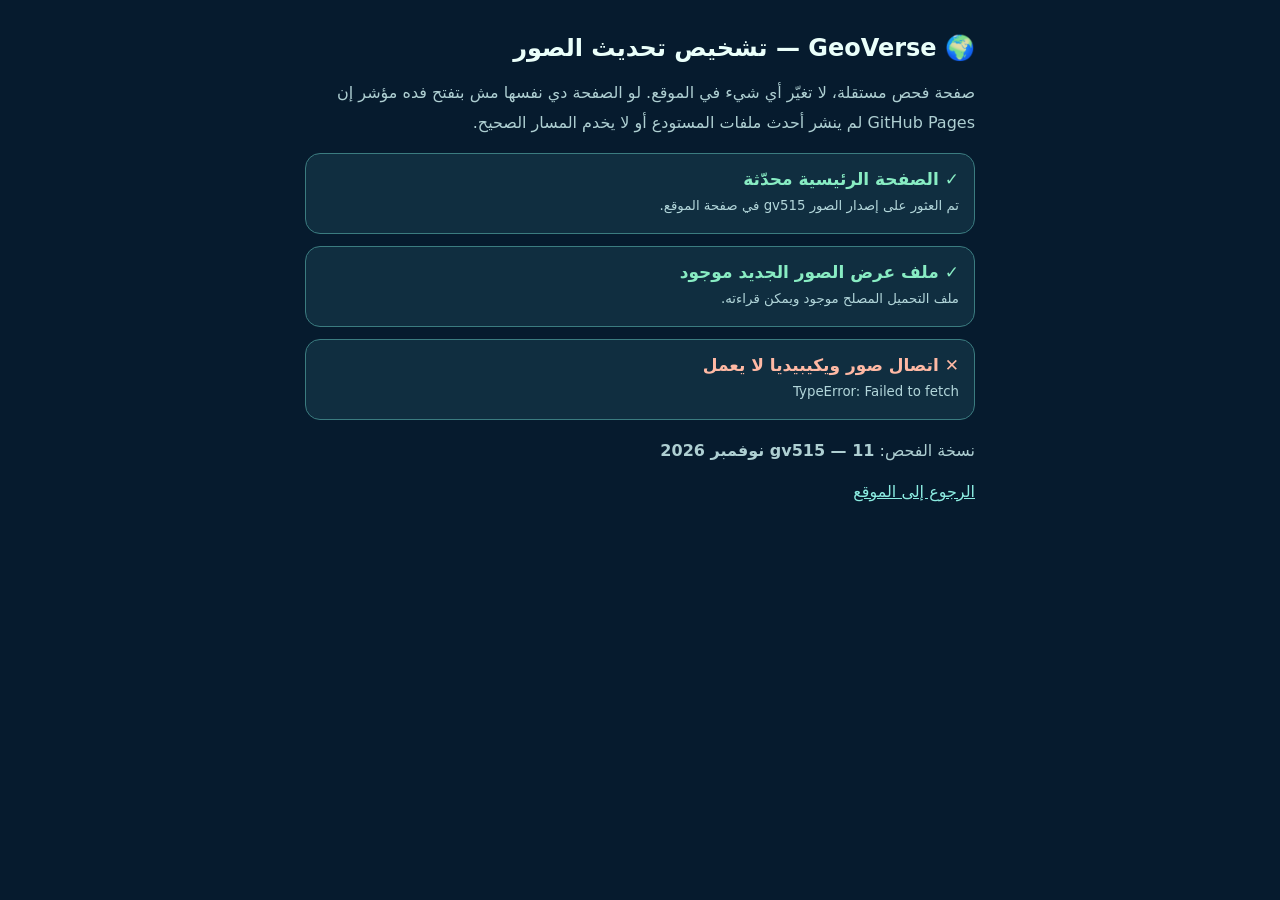
==== tourism-check.html @ b1035cef "Add isolated GitHub Pages tourism photo diagnostic to distinguish stale deploy from API failures" ====
<!doctype html>
<html lang="ar" dir="rtl"><head><meta charset="utf-8"><meta name="viewport" content="width=device-width,initial-scale=1">
<title>GeoVerse — فحص تحديث المزارات</title>
<style>
:root{font-family:system-ui,Tahoma,sans-serif;color-scheme:dark;background:#061b2e;color:#eafffa}
body{margin:0;padding:22px 14px}main{max-width:670px;margin:auto}h1{font-size:24px;margin:12px 0}p{line-height:1.85;color:#aecfd2}
article{background:#102e40;border:1px solid #3b7c80;border-radius:15px;padding:15px;margin:12px 0}
strong{display:block;font-size:17px}small{display:block;color:#b2d6da;line-height:1.8;margin-top:5px}
.good{color:#88ecc3}.bad{color:#ffb9a4}.wait{color:#e6cb85}
a{color:#8bece1}img{max-width:220px;max-height:150px;object-fit:contain;display:block;margin-top:10px}
</style></head><body><main><h1>🌍 GeoVerse — تشخيص تحديث الصور</h1>
<p>صفحة فحص مستقلة، لا تغيّر أي شيء في الموقع. لو الصفحة دي نفسها مش بتفتح فده مؤشر إن GitHub Pages لم ينشر أحدث ملفات المستودع أو لا يخدم المسار الصحيح.</p>
<article><strong id="index" class="wait">جارٍ فحص نسخة الصفحة الرئيسية…</strong><small id="indexNote"></small></article>
<article><strong id="asset" class="wait">جارٍ فحص ملف الصور الجديد…</strong><small id="assetNote"></small></article>
<article><strong id="api" class="wait">جارٍ فحص ويكيبيديا…</strong><small id="apiNote"></small><div id="preview"></div></article>
<p>نسخة الفحص: <b>gv515 — 11 نوفمبر 2026</b></p><a href="./?gv_update=515">الرجوع إلى الموقع</a></main>
<script>
(async function(){
'use strict';
function show(id,good,heading,note){const el=document.getElementById(id);el.className=good?'good':'bad';el.textContent=(good?'✓ ':'✕ ')+heading;document.getElementById(id+'Note').textContent=note||''}
async function fetchText(file){
 const response=await fetch(file+(file.includes('?')?'&':'?')+'nocache='+Date.now(),{cache:'no-store'});
 if(!response.ok)throw Error('HTTP '+response.status);
 return await response.text();
}
try{
 const html=await fetchText('./index.html');
 const yes=html.includes('gv515-photo-preload-fix')&&html.includes('tourism-visuals-v511.js');
 show('index',yes,yes?'الصفحة الرئيسية محدّثة':'الصفحة الرئيسية ما زالت قديمة',yes?'تم العثور على إصدار الصور gv515 في صفحة الموقع.':'الإصدار gv515 غير ظاهر في نسخة index.html التي تقدمها الاستضافة.');
}catch(e){show('index',false,'تعذر قراءة الصفحة الرئيسية',String(e))}
try{
 const js=await fetchText('./tourism-visuals-v511.js');
 const yes=js.includes('const img=new Image()')&&js.includes('gv511-detail-photo');
 show('asset',yes,yes?'ملف عرض الصور الجديد موجود':'ملف الصور قديم أو غير متاح',yes?'ملف التحميل المصلح موجود ويمكن قراءته.':'الملف لا يحتوي على إصلاح التحميل أو فشلت قراءته.');
}catch(e){show('asset',false,'تعذر قراءة ملف الصور',String(e))}
try{
 const params=new URLSearchParams({action:'query',format:'json',formatversion:'2',prop:'pageimages',piprop:'thumbnail',pithumbsize:'320',redirects:'1',origin:'*',titles:'Eiffel Tower'});
 const response=await fetch('https://en.wikipedia.org/w/api.php?'+params.toString());
 if(!response.ok)throw Error('Wikipedia HTTP '+response.status);
 const data=await response.json();
 const photo=data.query?.pages?.[0]?.thumbnail?.source;
 if(!photo)throw Error('لم يرجع رابط صورة');
 const image=new Image();
 image.alt='صورة اختبار من ويكيبيديا';image.referrerPolicy='no-referrer';
 image.onload=()=>{document.getElementById('preview').appendChild(image);show('api',true,'مصدر الصور يعمل','تم جلب صورة وعرضها بنجاح من ويكيبيديا.')};
 image.onerror=()=>show('api',false,'الصورة لا تُحمّل','رجع رابط الصورة لكن متصفحك لم يستطع عرض الملف.');
 image.src=photo;
}catch(e){show('api',false,'اتصال صور ويكيبيديا لا يعمل',String(e))}
})();
</script></body></html>
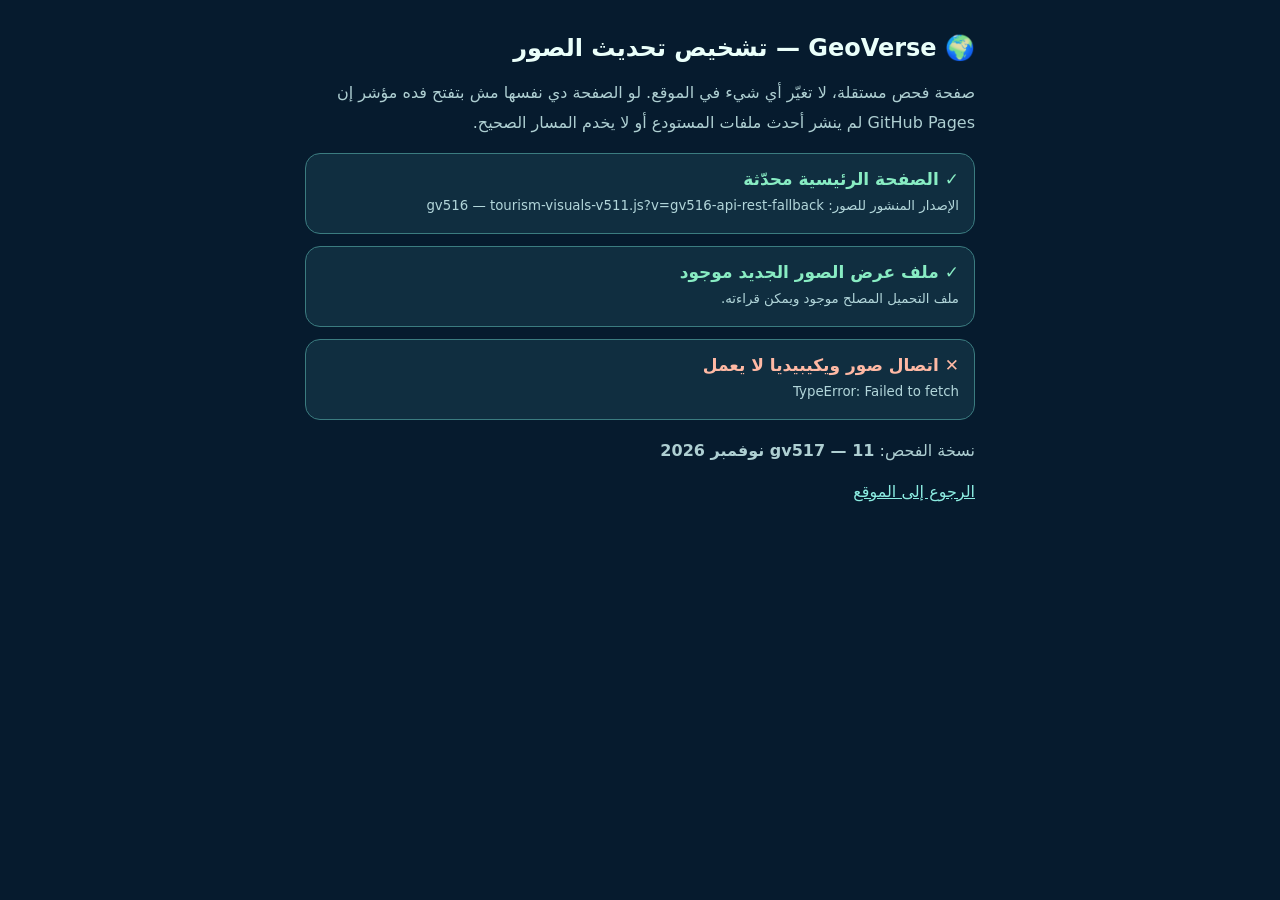
==== commit a51344f5: "Fix false old-version warning in Pages image diagnostic for gv516 and newer" ====
--- a/tourism-check.html
+++ b/tourism-check.html
@@ -13,7 +13,7 @@
 <article><strong id="index" class="wait">جارٍ فحص نسخة الصفحة الرئيسية…</strong><small id="indexNote"></small></article>
 <article><strong id="asset" class="wait">جارٍ فحص ملف الصور الجديد…</strong><small id="assetNote"></small></article>
 <article><strong id="api" class="wait">جارٍ فحص ويكيبيديا…</strong><small id="apiNote"></small><div id="preview"></div></article>
-<p>نسخة الفحص: <b>gv515 — 11 نوفمبر 2026</b></p><a href="./?gv_update=515">الرجوع إلى الموقع</a></main>
+<p>نسخة الفحص: <b>gv517 — 11 نوفمبر 2026</b></p><a href="./?gv_update=517">الرجوع إلى الموقع</a></main>
 <script>
 (async function(){
 'use strict';
@@ -25,8 +25,10 @@
 }
 try{
  const html=await fetchText('./index.html');
- const yes=html.includes('gv515-photo-preload-fix')&&html.includes('tourism-visuals-v511.js');
- show('index',yes,yes?'الصفحة الرئيسية محدّثة':'الصفحة الرئيسية ما زالت قديمة',yes?'تم العثور على إصدار الصور gv515 في صفحة الموقع.':'الإصدار gv515 غير ظاهر في نسخة index.html التي تقدمها الاستضافة.');
+ const match=html.match(/tourism-visuals-v511\.js\?v=gv(\d+)[^"']*/);
+ const number=match?Number(match[1]):0;
+ const yes=number>=515;
+ show('index',yes,yes?'الصفحة الرئيسية محدّثة':'إصدار الصفحة الرئيسية غير متوافق',match?'الإصدار المنشور للصور: gv'+number+' — '+match[0]:'ملف الصور غير مشار إليه في نسخة index.html المنشورة.');
 }catch(e){show('index',false,'تعذر قراءة الصفحة الرئيسية',String(e))}
 try{
  const js=await fetchText('./tourism-visuals-v511.js');
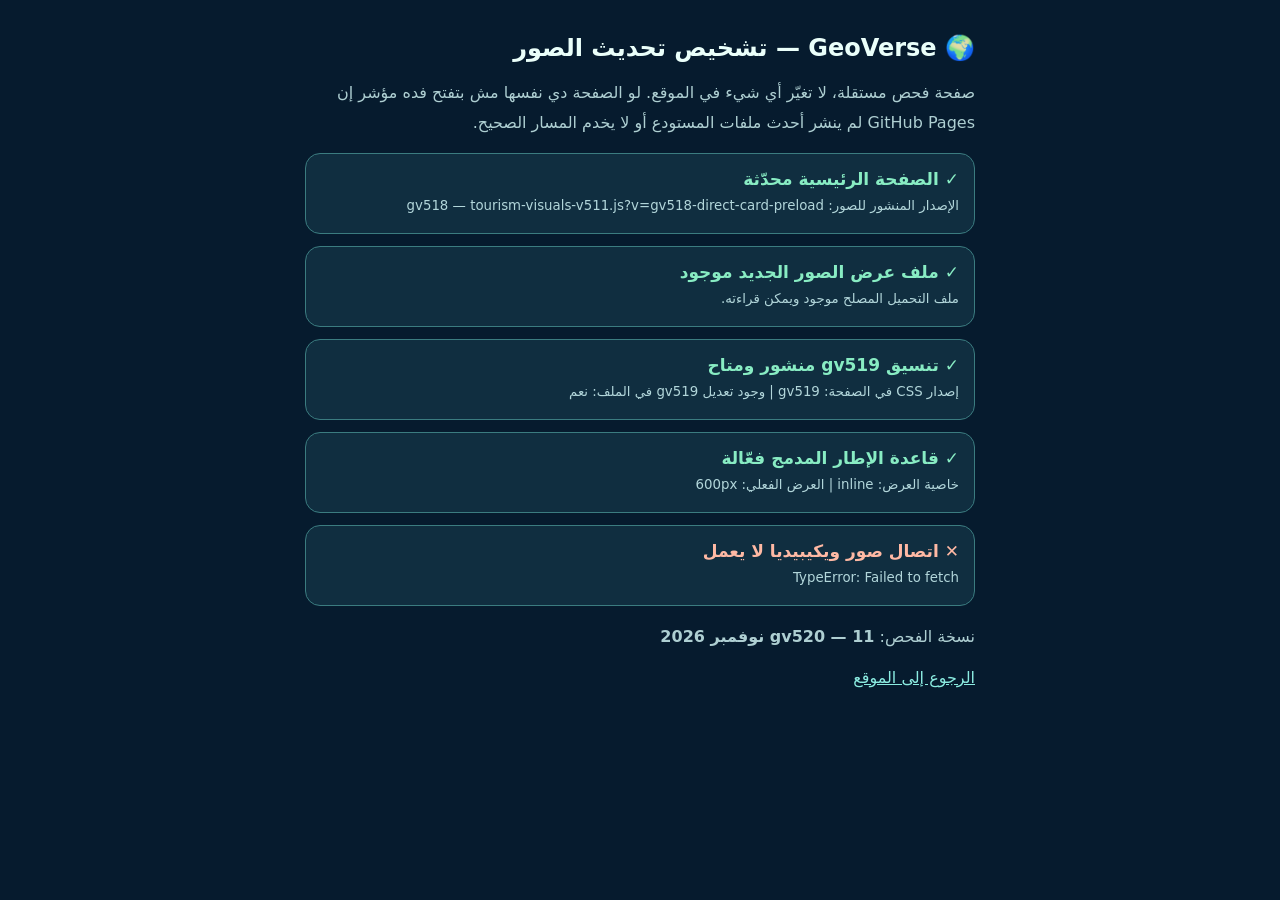
==== commit 8af2f7db: "Extend live Pages diagnostics to verify gv519 CSS release and actual photo frame styles" ====
--- a/tourism-check.html
+++ b/tourism-check.html
@@ -12,8 +12,10 @@
 <p>صفحة فحص مستقلة، لا تغيّر أي شيء في الموقع. لو الصفحة دي نفسها مش بتفتح فده مؤشر إن GitHub Pages لم ينشر أحدث ملفات المستودع أو لا يخدم المسار الصحيح.</p>
 <article><strong id="index" class="wait">جارٍ فحص نسخة الصفحة الرئيسية…</strong><small id="indexNote"></small></article>
 <article><strong id="asset" class="wait">جارٍ فحص ملف الصور الجديد…</strong><small id="assetNote"></small></article>
+<article><strong id="style" class="wait">جارٍ فحص ملف تنسيق الصور gv519…</strong><small id="styleNote"></small></article>
+<article><strong id="styletest" class="wait">جارٍ فحص عرض الصورة بدون فراغات…</strong><small id="styletestNote"></small></article>
 <article><strong id="api" class="wait">جارٍ فحص ويكيبيديا…</strong><small id="apiNote"></small><div id="preview"></div></article>
-<p>نسخة الفحص: <b>gv517 — 11 نوفمبر 2026</b></p><a href="./?gv_update=517">الرجوع إلى الموقع</a></main>
+<p>نسخة الفحص: <b>gv520 — 11 نوفمبر 2026</b></p><a href="./?gv_update=520">الرجوع إلى الموقع</a></main>
 <script>
 (async function(){
 'use strict';
@@ -28,6 +30,7 @@
  const match=html.match(/tourism-visuals-v511\.js\?v=gv(\d+)[^"']*/);
  const number=match?Number(match[1]):0;
  const yes=number>=515;
+ window.__gvPublishedIndex=html;
  show('index',yes,yes?'الصفحة الرئيسية محدّثة':'إصدار الصفحة الرئيسية غير متوافق',match?'الإصدار المنشور للصور: gv'+number+' — '+match[0]:'ملف الصور غير مشار إليه في نسخة index.html المنشورة.');
 }catch(e){show('index',false,'تعذر قراءة الصفحة الرئيسية',String(e))}
 try{
@@ -35,6 +38,31 @@
  const yes=js.includes('const img=new Image()')&&js.includes('gv511-detail-photo');
  show('asset',yes,yes?'ملف عرض الصور الجديد موجود':'ملف الصور قديم أو غير متاح',yes?'ملف التحميل المصلح موجود ويمكن قراءته.':'الملف لا يحتوي على إصلاح التحميل أو فشلت قراءته.');
 }catch(e){show('asset',false,'تعذر قراءة ملف الصور',String(e))}
+try{
+ const html=window.__gvPublishedIndex||await fetchText('./index.html');
+ const match=html.match(/tourism-visuals-v511\.css\?v=gv(\d+)[^"']*/);
+ const version=match?Number(match[1]):0;
+ const css=await fetchText('./tourism-visuals-v511.css');
+ const has519=css.includes('gv519: A successfully loaded real photo')&&css.includes('max-width:100%!important');
+ const correctLink=version>=519;
+ show('style',correctLink&&has519,(correctLink&&has519)?'تنسيق gv519 منشور ومتاح':'تنسيق الصور gv519 لم يصل كاملًا',
+  'إصدار CSS في الصفحة: gv'+version+' | وجود تعديل gv519 في الملف: '+(has519?'نعم':'لا'));
+ if(correctLink&&has519){
+  const test=document.createElement('div');
+  test.className='gv196-detail';
+  test.innerHTML='<span class="gv511-detail-photo gv511-loaded"><img class="gv511-img" alt="" style="width:340px;height:140px" src="data:image/svg+xml,%3Csvg xmlns=%22http://www.w3.org/2000/svg%22 width=%22340%22 height=%22140%22%3E%3Crect width=%22340%22 height=%22140%22 fill=%22%23248b91%22/%3E%3C/svg%3E"></span>';
+  test.style.cssText='position:absolute;left:-9999px;width:600px';
+  document.body.appendChild(test);
+  const link=document.createElement('link');link.rel='stylesheet';link.href='./tourism-visuals-v511.css?diag='+Date.now();
+  await new Promise((resolve,reject)=>{link.onload=resolve;link.onerror=reject;document.head.appendChild(link)});
+  const photo=test.querySelector('.gv511-detail-photo');
+  const computed=getComputedStyle(photo);
+  const shrink=computed.display==='table'||computed.width!=='600px';
+  show('styletest',shrink,shrink?'قاعدة الإطار المدمج فعّالة':'الإطار ما زال بعرض كبير',
+   'خاصية العرض: '+computed.display+' | العرض الفعلي: '+Math.round(photo.getBoundingClientRect().width)+'px');
+  test.remove();link.remove();
+ }else show('styletest',false,'تعذر اختبار الإطار قبل وصول CSS','ارجع لنتيجة فحص تنسيق gv519 بالأعلى.');
+}catch(e){show('style',false,'تعذر فحص تنسيق الصور',String(e));show('styletest',false,'تعذر اختبار الإطار',String(e))}
 try{
  const params=new URLSearchParams({action:'query',format:'json',formatversion:'2',prop:'pageimages',piprop:'thumbnail',pithumbsize:'320',redirects:'1',origin:'*',titles:'Eiffel Tower'});
  const response=await fetch('https://en.wikipedia.org/w/api.php?'+params.toString());
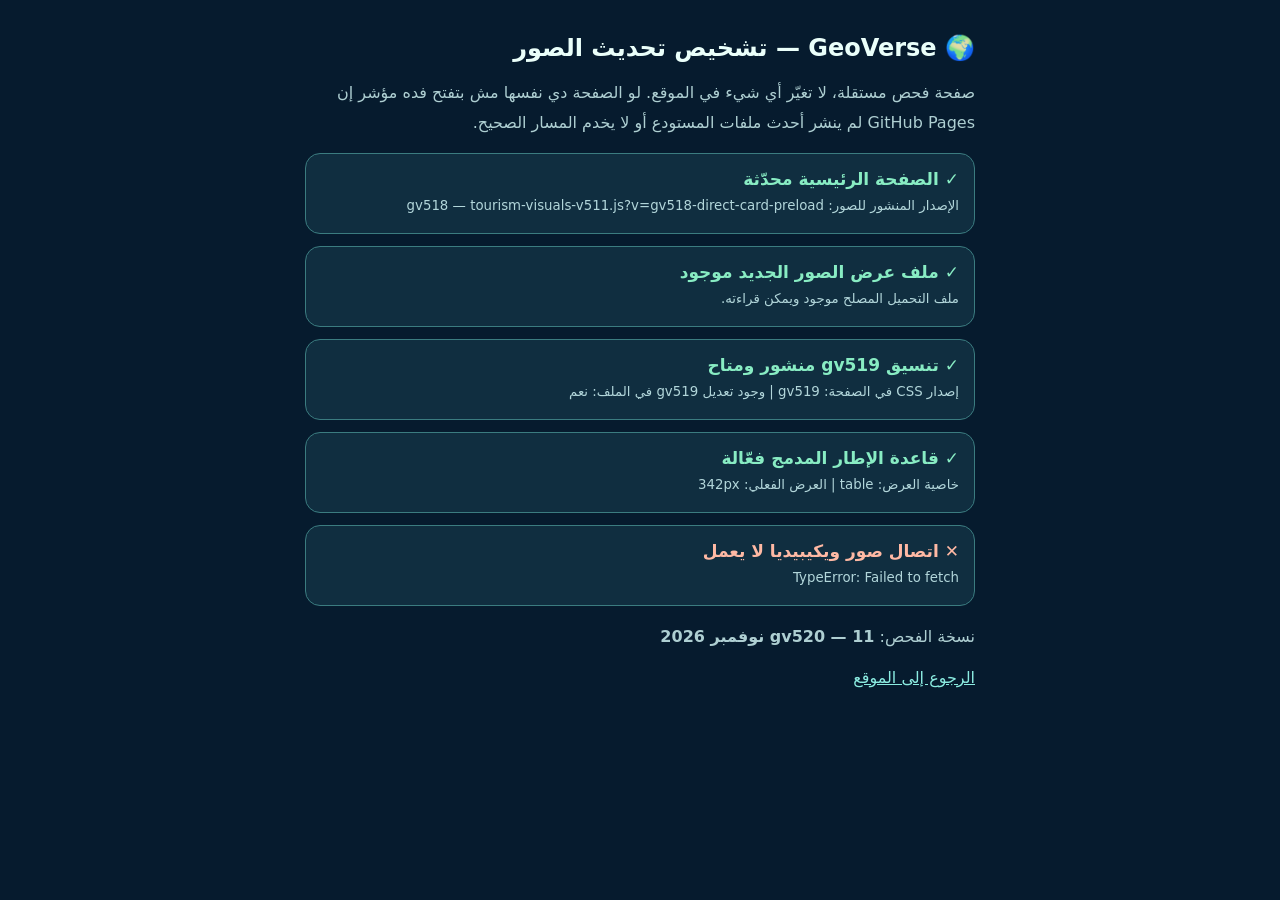
==== commit 3363b1b2: "Scope CSS diagnostic test under main container to match production selectors" ====
--- a/tourism-check.html
+++ b/tourism-check.html
@@ -49,8 +49,10 @@
   'إصدار CSS في الصفحة: gv'+version+' | وجود تعديل gv519 في الملف: '+(has519?'نعم':'لا'));
  if(correctLink&&has519){
   const test=document.createElement('div');
-  test.className='gv196-detail';
-  test.innerHTML='<span class="gv511-detail-photo gv511-loaded"><img class="gv511-img" alt="" style="width:340px;height:140px" src="data:image/svg+xml,%3Csvg xmlns=%22http://www.w3.org/2000/svg%22 width=%22340%22 height=%22140%22%3E%3Crect width=%22340%22 height=%22140%22 fill=%22%23248b91%22/%3E%3C/svg%3E"></span>';
+  test.id='main';
+  test.innerHTML='<div class="gv196-detail"></div>';
+  const detail=test.firstElementChild;
+  detail.innerHTML='<span class="gv511-detail-photo gv511-loaded"><img class="gv511-img" alt="" style="width:340px;height:140px" src="data:image/svg+xml,%3Csvg xmlns=%22http://www.w3.org/2000/svg%22 width=%22340%22 height=%22140%22%3E%3Crect width=%22340%22 height=%22140%22 fill=%22%23248b91%22/%3E%3C/svg%3E"></span>';
   test.style.cssText='position:absolute;left:-9999px;width:600px';
   document.body.appendChild(test);
   const link=document.createElement('link');link.rel='stylesheet';link.href='./tourism-visuals-v511.css?diag='+Date.now();
